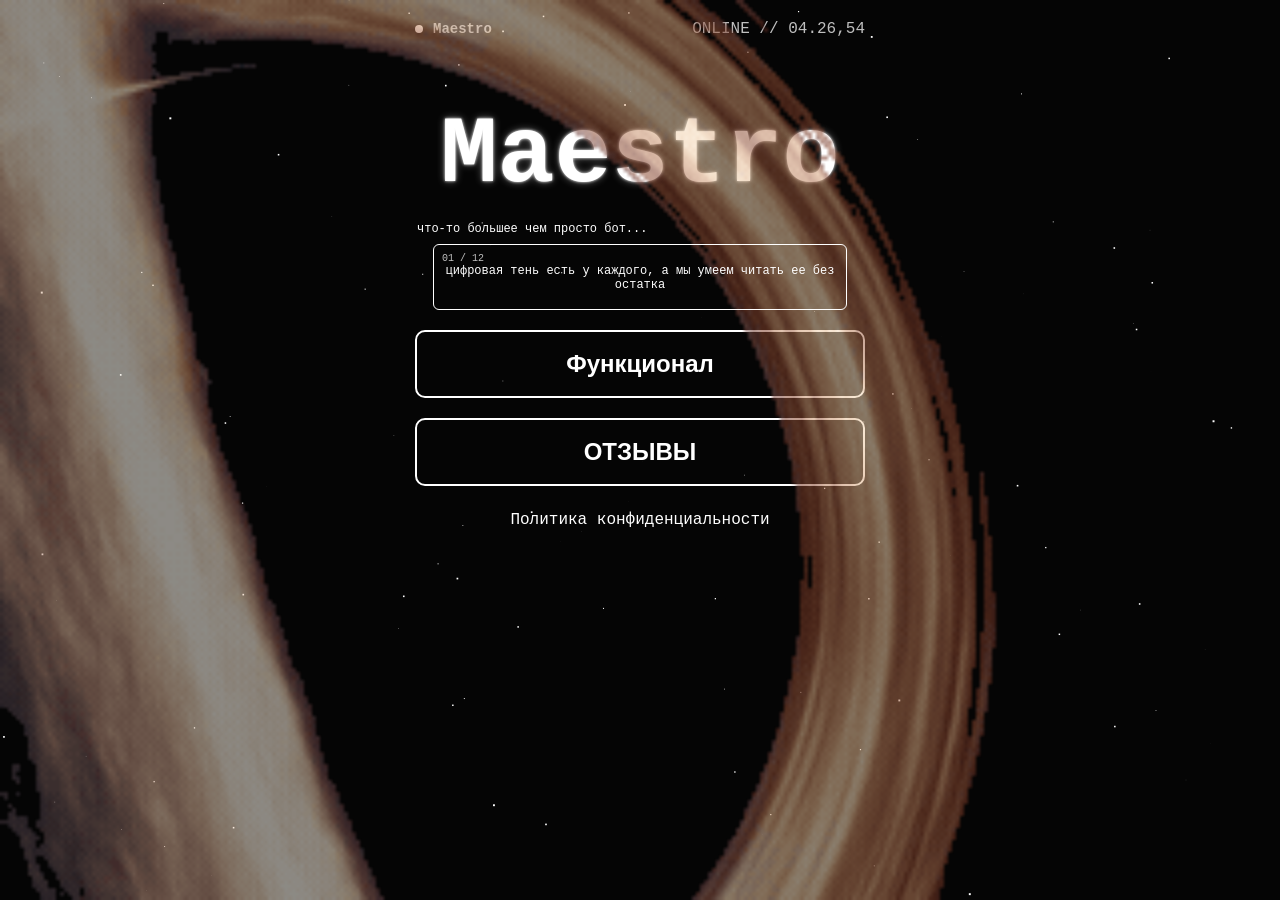
==== index.html @ df79eaed "Add files via upload" ====
<!DOCTYPE html>
<html lang="ru">
<head>
<meta charset="UTF-8">
<meta name="viewport" content="width=device-width, initial-scale=1.0">
<title>Maestro</title>
<link rel="stylesheet" href="style.css">
</head>
<body class="fade-in">

<!-- Звёзды -->
<canvas id="stars"></canvas>

<!-- Анимированный фон APNG -->
<img src="animated_transparent_small.apng" class="full-apng" alt="animation">

<div class="app">

    <!-- Верхняя панель -->
    <div class="top-bar">
        <div class="left-box">
            <div class="dot"></div>
            <span class="mini-title">Maestro</span>
        </div>

        <div class="right-box">
            <span class="online">ONLINE //</span>
            <span id="time"></span>
        </div>
    </div>

    <!-- Большой заголовок -->
    <h1 class="main-title">Maestro</h1>

    <!-- Первый текст -->
    <p class="quote">что-то большее чем просто бот...</p>

    <!-- Второй текст — компактная рамка + надпись 01/12 слева -->
    <div class="shadow-block animate-frame">
        <p class="block-index">01 / 12</p>
        <p class="shadow-text">цифровая тень есть у каждого, а мы умеем читать ее без остатка</p>
    </div>

    <!-- Кнопки -->
    <div class="buttons">
        <button class="btn">Функционал</button>
        <button class="btn">ОТЗЫВЫ</button>
    </div>

    <!-- Переход на новую страницу -->
    <a class="privacy-link fade-link" href="privacy.html">Политика конфиденциальности</a>

</div>

<script src="script.js"></script>
</body>
</html>
---- style.css ----
:root {
  --bg-dark: #050505;
  --white: #ffffff;
  --gray: #bfbfbf;
}

/* Эффект затемнения */
body.fade-in {
  animation: fadeIn 0.7s ease;
}

@keyframes fadeIn {
  from { opacity: 0; }
  to { opacity: 1; }
}

body {
  margin: 0;
  background: var(--bg-dark);
  font-family: 'Courier New', monospace;
  overflow-x: hidden;
  color: var(--white);
}

#stars {
  position: fixed;
  top: 0;
  left: 0;
  width: 100%;
  height: 100%;
  z-index: -1;
}

.app {
  width: 100%;
  max-width: 450px;
  padding: 20px;
  margin: auto;
}

/* Верхняя панель */
.top-bar {
  display: flex;
  justify-content: space-between;
  margin-bottom: 15px;
}

.left-box {
  display: flex;
  align-items: center;
  gap: 10px;
}

.dot {
  width: 8px;
  height: 8px;
  background: var(--white);
  border-radius: 50%;
}

/* Название и время — серые */
.mini-title {
  font-size: 14px;
  font-weight: bold;
  color: var(--gray);
}

.online {
  color: var(--gray);
}

#time {
  color: var(--gray);
}

/* Заголовок */
.main-title {
  text-align: center;
  font-size: clamp(65px, 15vw, 95px);
  margin-bottom: 5px;
  color: var(--white);
  text-shadow:
      0 0 3px var(--white),
      0 0 8px rgba(255,255,255,0.4);
}

/* Первый текст — меньше, левее, ближе к заголовку */
.quote {
  text-align: left;
  font-size: clamp(8px, 2.5vw, 12px);
  margin-bottom: 8px;
  margin-left: 2px;
}

/* Рамка второго текста */
.shadow-block {
  border: 1px solid var(--white);
  padding: 5px 8px;
  border-radius: 6px;
  text-align: center;
  margin-bottom: 20px;
  width: 88%;
  margin-left: auto;
  margin-right: auto;
  position: relative;
}

/* Надпись 01/12 — слева, компактная, отступ от текста */
.block-index {
  font-size: 10px;
  color: var(--gray);
  position: absolute;
  left: 8px;
  top: -2px;
}

/* Анимация появления рамки */
.animate-frame {
  animation: frameAppear 0.8s ease;
}

@keyframes frameAppear {
  from {
    transform: scale(0.85);
    opacity: 0;
  }
  to {
    transform: scale(1);
    opacity: 1;
  }
}

.shadow-text {
  font-size: clamp(9px, 2.5vw, 12px);
  color: var(--white);
  margin-top: 14px; /* отступ от 01/12 */
}

/* Кнопки */
.buttons {
  display: flex;
  flex-direction: column;
  gap: 20px;
}

.btn {
  width: 100%;
  padding: 18px;
  font-size: clamp(18px, 4vw, 24px);
  font-weight: bold;
  background: transparent;
  border: 2px solid var(--white);
  color: var(--white);
  border-radius: 10px;
  cursor: pointer;
  transition: 0.25s;
}

.btn:hover {
  background: rgba(255,255,255,0.15);
  box-shadow: 0 0 12px var(--white);
}

/* Ссылка на политику — без подчёркивания */
.privacy-link {
  display: block;
  text-align: center;
  margin-top: 25px;
  font-size: 16px;
  color: var(--white);
  text-decoration: none;
  transition: 0.25s;
}

.privacy-link:hover {
  color: #4da6ff; /* мягкий синий */
  text-shadow: 0 0 8px #4da6ff;
}


/* Заголовок — адаптивный, не вылезает */
.privacy-title {
  text-align: center;
  font-size: clamp(22px, 7vw, 36px); /* уменьшено и адаптивно */
  margin-bottom: 15px;
  color: var(--white);
  word-wrap: break-word;
  line-height: 1.2;
}

.privacy-text {
  text-align: center;
  font-size: clamp(14px, 4vw, 18px);
  margin-bottom: 30px;
}

/* Фиксированная кнопка назад */
.back-btn-fixed {
  position: fixed;
  bottom: 20px;
  left: 50%;
  transform: translateX(-50%);
  padding: 12px 20px;
  border: 2px solid var(--white);
  border-radius: 10px;
  color: var(--white);
  text-decoration: none;
  font-size: 20px;
  background: transparent;
  transition: 0.25s;
}

.back-btn-fixed:hover {
  background: rgba(255,255,255,0.15);
  box-shadow: 0 0 12px var(--white);
}

/* Полноэкранный APNG-фон */
.full-apng {
  position: fixed;
  top: 0;
  left: 0;
  width: 100vw;      /* на всю ширину */
  height: 100vh;     /* на всю высоту */
  object-fit: cover; /* растягивается красиво */
  z-index: 0;        /* под текстом, над звёздами */
  opacity: 0.55;     /* лёгкая прозрачность */
  pointer-events: none; /* не мешает кликам */
}

/* Звёзды — самый нижний слой */
#stars {
  position: fixed;
  top: 0;
  left: 0;
  width: 100%;
  height: 100%;
  z-index: -1;
}

.privacy-block {
  margin-top: 10px;
  text-align: left;
  font-size: 13px;
  line-height: 1.5;
}

.privacy-subtitle {
  font-size: 16px;
  margin-top: 15px;
  margin-bottom: 5px;
}

.privacy-list {
  margin: 5px 0 10px 15px;
  padding: 0;
}

.privacy-list li {
  margin-bottom: 4px;
}

/* Фон под текстом политики */
.privacy-bg {
  background: rgba(0, 0, 0, 0.55);
  border: 1px solid rgba(255,255,255,0.25);
  padding: 18px;
  border-radius: 12px;
  backdrop-filter: blur(4px);
  margin-top: 20px;
  width: 100%;
  box-sizing: border-box;
}

/* Заголовок — адаптивный, не вылезает */
.privacy-title {
  text-align: center;
  font-size: clamp(22px, 7vw, 36px); /* уменьшено и адаптивно */
  margin-bottom: 15px;
  color: var(--white);
  word-wrap: break-word;
  line-height: 1.2;
}

/* Контейнер текста — ограничение ширины */
.privacy-block {
  margin-top: 10px;
  text-align: left;
  font-size: clamp(12px, 3.5vw, 15px); /* адаптивный текст */
  line-height: 1.5;
  max-width: 100%;
  overflow-wrap: break-word;
  word-break: break-word;
}

/* Подзаголовки */
.privacy-subtitle {
  font-size: clamp(14px, 4vw, 18px);
  margin-top: 15px;
  margin-bottom: 5px;
  color: var(--white);
  line-height: 1.3;
}

/* Список */
.privacy-list {
  margin: 5px 0 10px 15px;
  padding: 0;
  max-width: 100%;
}

.privacy-list li {
  margin-bottom: 4px;
  font-size: clamp(12px, 3.5vw, 15px);
  overflow-wrap: break-word;
}

/* Кнопка назад — больше */
.back-btn-fixed {
  position: fixed;
  bottom: 20px;
  left: 50%;
  transform: translateX(-50%);
  padding: 18px 30px; /* увеличено */
  border: 2px solid var(--white);
  border-radius: 12px;
  color: var(--white);
  text-decoration: none;
  font-size: clamp(18px, 5vw, 24px); /* адаптивно */
  background: rgba(0,0,0,0.4);
  transition: 0.25s;
}

.back-btn-fixed:hover {
  background: rgba(255,255,255,0.15);
  box-shadow: 0 0 12px var(--white);
}
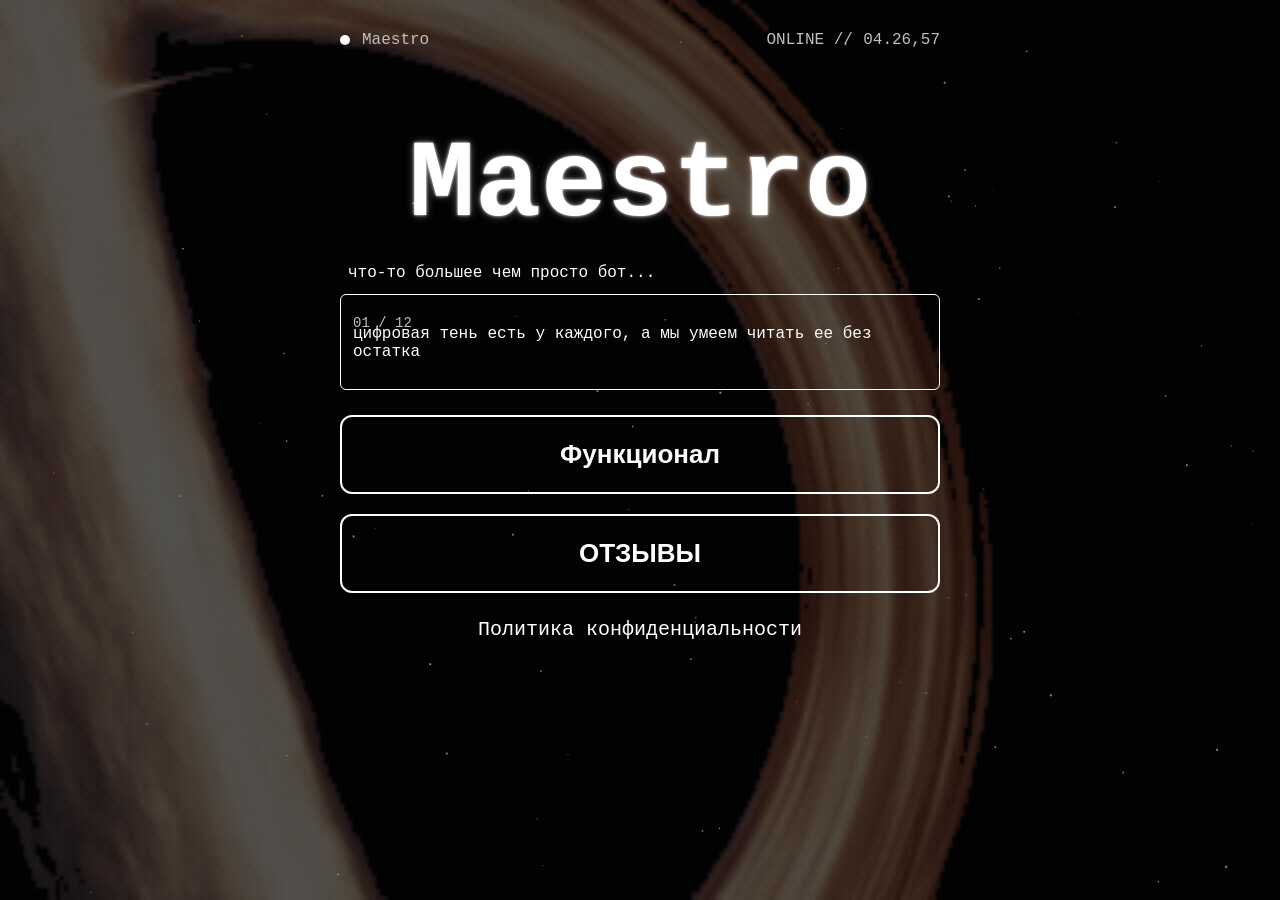
==== commit 1cf645a8: "Update index.html" ====
--- a/index.html
+++ b/index.html
@@ -13,6 +13,8 @@
 
 <!-- Анимированный фон APNG -->
 <img src="animated_transparent_small.apng" class="full-apng" alt="animation">
+<img src="animated_transparent_small.apng" class="full-apng" alt="animation">
+<div class="bg-mask"></div>
 
 <div class="app">
 
--- a/style.css
+++ b/style.css
@@ -4,14 +4,9 @@
   --gray: #bfbfbf;
 }
 
-/* Эффект затемнения */
-body.fade-in {
-  animation: fadeIn 0.7s ease;
-}
-
-@keyframes fadeIn {
-  from { opacity: 0; }
-  to { opacity: 1; }
+/* Глобальная адаптация */
+html {
+  font-size: calc(12px + 0.4vw);
 }
 
 body {
@@ -22,136 +17,133 @@
   color: var(--white);
 }
 
-#stars {
+/* Фон APNG */
+.full-apng {
   position: fixed;
   top: 0;
   left: 0;
+  width: 100vw;
+  height: 100vh;
+  object-fit: cover;
+  z-index: -2;
+  opacity: 0.35;
+  pointer-events: none;
+}
+
+/* Маска для читаемости */
+.bg-mask {
+  position: fixed;
+  top: 0;
+  left: 0;
+  width: 100vw;
+  height: 100vh;
+  background: rgba(0,0,0,0.45);
+  z-index: -1;
+}
+
+/* Звёзды */
+#stars {
+  position: fixed;
+  top: 0;
+  left: 0;
   width: 100%;
   height: 100%;
-  z-index: -1;
-}
-
+  z-index: -3;
+}
+
+/* Контейнер — адаптивный */
 .app {
-  width: 100%;
-  max-width: 450px;
-  padding: 20px;
+  width: min(100%, 600px);
   margin: auto;
+  padding: clamp(10px, 4vw, 30px);
 }
 
 /* Верхняя панель */
 .top-bar {
   display: flex;
   justify-content: space-between;
-  margin-bottom: 15px;
+  margin-bottom: clamp(10px, 3vw, 20px);
 }
 
 .left-box {
   display: flex;
   align-items: center;
-  gap: 10px;
+  gap: clamp(6px, 2vw, 12px);
 }
 
 .dot {
-  width: 8px;
-  height: 8px;
+  width: clamp(6px, 2vw, 10px);
+  height: clamp(6px, 2vw, 10px);
   background: var(--white);
   border-radius: 50%;
 }
 
-/* Название и время — серые */
-.mini-title {
-  font-size: 14px;
-  font-weight: bold;
-  color: var(--gray);
-}
-
-.online {
-  color: var(--gray);
-}
-
+.mini-title,
+.online,
 #time {
+  font-size: clamp(10px, 2.5vw, 16px);
   color: var(--gray);
 }
 
 /* Заголовок */
 .main-title {
   text-align: center;
-  font-size: clamp(65px, 15vw, 95px);
-  margin-bottom: 5px;
-  color: var(--white);
-  text-shadow:
-      0 0 3px var(--white),
-      0 0 8px rgba(255,255,255,0.4);
-}
-
-/* Первый текст — меньше, левее, ближе к заголовку */
+  font-size: clamp(40px, 12vw, 110px);
+  margin-bottom: clamp(5px, 2vw, 15px);
+  text-shadow: 0 0 3px var(--white), 0 0 8px rgba(255,255,255,0.4);
+}
+
+/* Первый текст */
 .quote {
   text-align: left;
-  font-size: clamp(8px, 2.5vw, 12px);
-  margin-bottom: 8px;
-  margin-left: 2px;
-}
-
-/* Рамка второго текста */
+  font-size: clamp(10px, 2.5vw, 16px);
+  margin-left: clamp(2px, 1vw, 8px);
+  margin-bottom: clamp(5px, 2vw, 12px);
+}
+
+/* Рамка */
 .shadow-block {
   border: 1px solid var(--white);
-  padding: 5px 8px;
+  padding: clamp(6px, 2vw, 12px);
   border-radius: 6px;
-  text-align: center;
-  margin-bottom: 20px;
-  width: 88%;
-  margin-left: auto;
-  margin-right: auto;
+  width: 100%;
+  box-sizing: border-box;
+  margin-bottom: clamp(15px, 3vw, 25px);
   position: relative;
 }
 
-/* Надпись 01/12 — слева, компактная, отступ от текста */
+/* 01/12 */
 .block-index {
-  font-size: 10px;
+  font-size: clamp(10px, 2.5vw, 14px);
   color: var(--gray);
   position: absolute;
-  left: 8px;
-  top: -2px;
-}
-
-/* Анимация появления рамки */
-.animate-frame {
-  animation: frameAppear 0.8s ease;
-}
-
-@keyframes frameAppear {
-  from {
-    transform: scale(0.85);
-    opacity: 0;
-  }
-  to {
-    transform: scale(1);
-    opacity: 1;
-  }
-}
-
+  left: clamp(6px, 2vw, 12px);
+  top: clamp(2px, 1vw, 6px);
+}
+
+/* Текст в рамке */
 .shadow-text {
-  font-size: clamp(9px, 2.5vw, 12px);
-  color: var(--white);
-  margin-top: 14px; /* отступ от 01/12 */
+  font-size: clamp(10px, 2.5vw, 16px);
+  margin-top: clamp(12px, 2vw, 18px);
 }
 
 /* Кнопки */
 .buttons {
+  width: 100%;
   display: flex;
   flex-direction: column;
-  gap: 20px;
+  gap: clamp(10px, 3vw, 20px);
 }
 
 .btn {
   width: 100%;
-  padding: 18px;
-  font-size: clamp(18px, 4vw, 24px);
+  padding: clamp(10px, 3vw, 22px);
+  font-size: clamp(14px, 4vw, 26px);
   font-weight: bold;
   background: transparent;
   border: 2px solid var(--white);
   color: var(--white);
-  border-radius: 10px;
+  border-radius: clamp(6px, 2vw, 12px);
   cursor: pointer;
   transition: 0.25s;
 }
@@ -161,52 +153,68 @@
   box-shadow: 0 0 12px var(--white);
 }
 
-/* Ссылка на политику — без подчёркивания */
+/* Политика */
 .privacy-link {
   display: block;
   text-align: center;
-  margin-top: 25px;
-  font-size: 16px;
+  margin-top: clamp(15px, 3vw, 25px);
+  font-size: clamp(14px, 3vw, 20px);
   color: var(--white);
   text-decoration: none;
   transition: 0.25s;
 }
 
 .privacy-link:hover {
-  color: #4da6ff; /* мягкий синий */
+  color: #4da6ff;
   text-shadow: 0 0 8px #4da6ff;
 }
 
-
-/* Заголовок — адаптивный, не вылезает */
+/* Страница политики */
+.privacy-bg {
+  background: rgba(0, 0, 0, 0.55);
+  border: 1px solid rgba(255,255,255,0.25);
+  padding: clamp(12px, 3vw, 22px);
+  border-radius: 12px;
+  backdrop-filter: blur(4px);
+  width: 100%;
+  box-sizing: border-box;
+}
+
 .privacy-title {
   text-align: center;
-  font-size: clamp(22px, 7vw, 36px); /* уменьшено и адаптивно */
-  margin-bottom: 15px;
-  color: var(--white);
-  word-wrap: break-word;
+  font-size: clamp(22px, 7vw, 36px);
+  margin-bottom: clamp(10px, 3vw, 20px);
   line-height: 1.2;
 }
 
-.privacy-text {
-  text-align: center;
-  font-size: clamp(14px, 4vw, 18px);
-  margin-bottom: 30px;
-}
-
-/* Фиксированная кнопка назад */
+.privacy-block {
+  font-size: clamp(12px, 3.5vw, 16px);
+  line-height: 1.5;
+  overflow-wrap: break-word;
+}
+
+.privacy-subtitle {
+  font-size: clamp(14px, 4vw, 20px);
+  margin-top: clamp(10px, 3vw, 20px);
+}
+
+.privacy-list li {
+  font-size: clamp(12px, 3.5vw, 16px);
+}
+
+/* Кнопка назад */
 .back-btn-fixed {
   position: fixed;
-  bottom: 20px;
+  bottom: clamp(10px, 3vw, 25px);
   left: 50%;
   transform: translateX(-50%);
-  padding: 12px 20px;
+  padding: clamp(12px, 3vw, 26px);
+  border-radius: clamp(8px, 2vw, 14px);
+  font-size: clamp(16px, 4vw, 26px);
+  background: rgba(0,0,0,0.4);
   border: 2px solid var(--white);
-  border-radius: 10px;
   color: var(--white);
   text-decoration: none;
-  font-size: 20px;
-  background: transparent;
   transition: 0.25s;
 }
 
@@ -214,124 +222,3 @@
   background: rgba(255,255,255,0.15);
   box-shadow: 0 0 12px var(--white);
 }
-
-/* Полноэкранный APNG-фон */
-.full-apng {
-  position: fixed;
-  top: 0;
-  left: 0;
-  width: 100vw;      /* на всю ширину */
-  height: 100vh;     /* на всю высоту */
-  object-fit: cover; /* растягивается красиво */
-  z-index: 0;        /* под текстом, над звёздами */
-  opacity: 0.55;     /* лёгкая прозрачность */
-  pointer-events: none; /* не мешает кликам */
-}
-
-/* Звёзды — самый нижний слой */
-#stars {
-  position: fixed;
-  top: 0;
-  left: 0;
-  width: 100%;
-  height: 100%;
-  z-index: -1;
-}
-
-.privacy-block {
-  margin-top: 10px;
-  text-align: left;
-  font-size: 13px;
-  line-height: 1.5;
-}
-
-.privacy-subtitle {
-  font-size: 16px;
-  margin-top: 15px;
-  margin-bottom: 5px;
-}
-
-.privacy-list {
-  margin: 5px 0 10px 15px;
-  padding: 0;
-}
-
-.privacy-list li {
-  margin-bottom: 4px;
-}
-
-/* Фон под текстом политики */
-.privacy-bg {
-  background: rgba(0, 0, 0, 0.55);
-  border: 1px solid rgba(255,255,255,0.25);
-  padding: 18px;
-  border-radius: 12px;
-  backdrop-filter: blur(4px);
-  margin-top: 20px;
-  width: 100%;
-  box-sizing: border-box;
-}
-
-/* Заголовок — адаптивный, не вылезает */
-.privacy-title {
-  text-align: center;
-  font-size: clamp(22px, 7vw, 36px); /* уменьшено и адаптивно */
-  margin-bottom: 15px;
-  color: var(--white);
-  word-wrap: break-word;
-  line-height: 1.2;
-}
-
-/* Контейнер текста — ограничение ширины */
-.privacy-block {
-  margin-top: 10px;
-  text-align: left;
-  font-size: clamp(12px, 3.5vw, 15px); /* адаптивный текст */
-  line-height: 1.5;
-  max-width: 100%;
-  overflow-wrap: break-word;
-  word-break: break-word;
-}
-
-/* Подзаголовки */
-.privacy-subtitle {
-  font-size: clamp(14px, 4vw, 18px);
-  margin-top: 15px;
-  margin-bottom: 5px;
-  color: var(--white);
-  line-height: 1.3;
-}
-
-/* Список */
-.privacy-list {
-  margin: 5px 0 10px 15px;
-  padding: 0;
-  max-width: 100%;
-}
-
-.privacy-list li {
-  margin-bottom: 4px;
-  font-size: clamp(12px, 3.5vw, 15px);
-  overflow-wrap: break-word;
-}
-
-/* Кнопка назад — больше */
-.back-btn-fixed {
-  position: fixed;
-  bottom: 20px;
-  left: 50%;
-  transform: translateX(-50%);
-  padding: 18px 30px; /* увеличено */
-  border: 2px solid var(--white);
-  border-radius: 12px;
-  color: var(--white);
-  text-decoration: none;
-  font-size: clamp(18px, 5vw, 24px); /* адаптивно */
-  background: rgba(0,0,0,0.4);
-  transition: 0.25s;
-}
-
-.back-btn-fixed:hover {
-  background: rgba(255,255,255,0.15);
-  box-shadow: 0 0 12px var(--white);
-}
